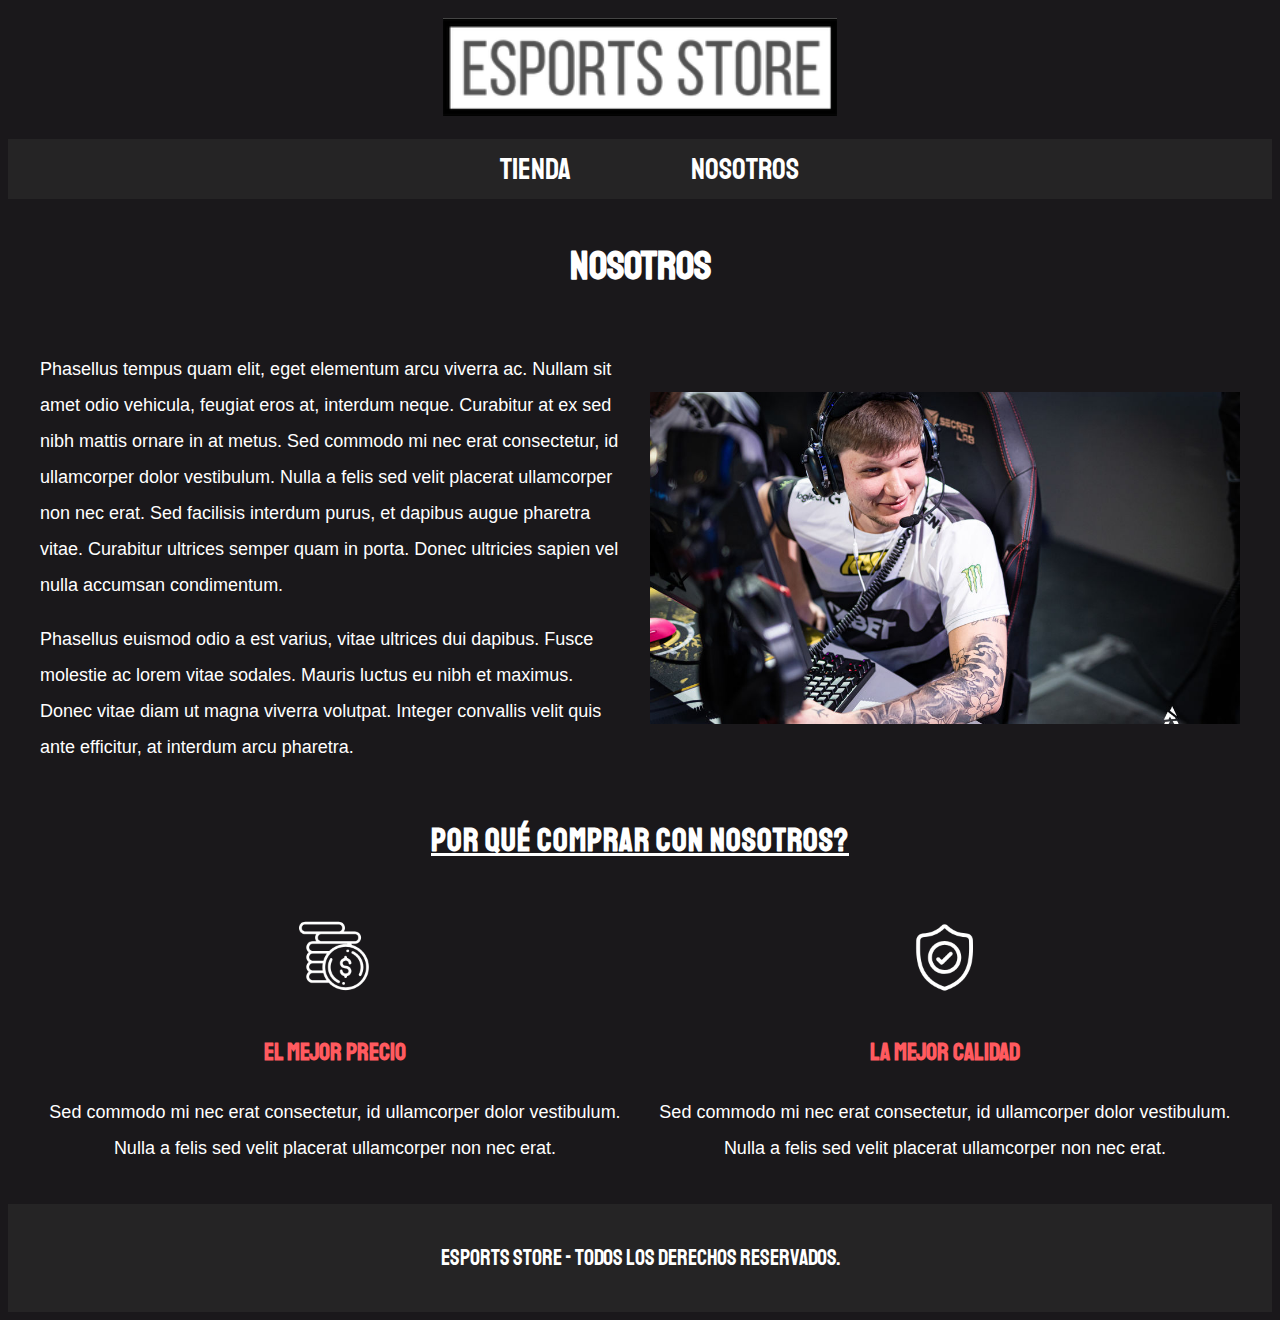
==== nosotros.html @ 70a1bc86 "Commit inicial" ====
<!DOCTYPE html>
<html lang="en">
<head>
    <meta charset="UTF-8">
    <meta name="viewport" content="width=device-width, initial-scale=1, shrink-to-fit=no">
    <meta http-equiv="X-UA-Compatible" content="ie=edge">
    <title>Nosotros</title>
    <link rel="stylesheet" href="https://necolas.github.io/normalize.css/8.0.1/normalize.css">
    <link href="https://fonts.googleapis.com/css?family=Staatliches" rel="stylesheet">
    <link rel="stylesheet" href="css/style.css">
    
</head>
<body>
    <header class="header">
        <a href="index.html"><img src="media/logo.PNG" alt="logo"></a>
    </header>
    <div class="barra">
        <nav class="navegacion">
            <a href="index.html">Tienda</a>
            <a href="nosotros.html">Nosotros</a>
        </nav>
    </div>

    <main class="contenedor">
        <h1>Nosotros</h1>

        <div class="nosotros">
            <div class="contenidoNosotros">
                <p>Phasellus tempus quam elit, eget elementum arcu viverra ac. Nullam sit amet odio vehicula, feugiat eros at, interdum neque. 
                    Curabitur at ex sed nibh mattis ornare in at metus. Sed commodo mi nec erat consectetur, id ullamcorper dolor vestibulum. 
                    Nulla a felis sed velit placerat ullamcorper non nec erat. Sed facilisis interdum purus, et dapibus augue pharetra vitae. 
                    Curabitur ultrices semper quam in porta. Donec ultricies sapien vel nulla accumsan condimentum.</p>

                <p>Phasellus euismod odio a est varius, vitae ultrices dui dapibus. Fusce molestie ac lorem vitae sodales. 
                    Mauris luctus eu nibh et maximus. Donec vitae diam ut magna viverra volutpat. Integer convallis velit quis ante efficitur, 
                    at interdum arcu pharetra.</p>
            </div>
            <img class="imagenNosotros" src="media/nosotros.jpg" alt="nosotros" >
        </div>
    </main>

    <section class="contenedor comprar">
        <h2 class="tituloComprar">Por qué comprar con nosotros?</h2>
        <div class="bloques">
            <div class="bloque">
                <img src="media/icono_1.png" alt="icono">
                <h3 class="tituloBloque">El mejor precio</h3>
                <p>Sed commodo mi nec erat consectetur, id ullamcorper dolor vestibulum. 
                    Nulla a felis sed velit placerat ullamcorper non nec erat.</p>
            </div><!--cierra bloque-->
            <div class="bloque">
                <img src="media/icono_4.png" alt="icono">
                <h3 class="tituloBloque">La mejor calidad</h3>
                <p>Sed commodo mi nec erat consectetur, id ullamcorper dolor vestibulum. 
                    Nulla a felis sed velit placerat ullamcorper non nec erat.</p>
            </div><!--cierra bloque-->
        </div>
    </section>

    <footer class="footer">
        <p class="textoFooter">eSports Store - Todos los derechos reservados.</p>
    </footer>

</body>
</html>
---- css/style.css ----
:root{
    --fuentePrincipal: 'Staatliches', cursive;

    --primario: #1A181B;
    --primarioClaro: #252425;
    --secundario: #564D65;
    --precio: #FF5A5F;
}

html{
    font-size: 62.5%; /*10px = 1rem*/
    box-sizing: border-box;
}

*, *:before, *:after{
    box-sizing: inherit;
}

body{
    background-color: var(--primario);
    line-height: 2;
    font-size: 2rem;
}

p{
    font-size: 1.8rem;
    font-family: Arial, Helvetica, sans-serif; 
    color: white;
}

a{
    text-decoration: none;
}

img{
    width: 100%;
}
.contenedor{
    max-width: 120rem;
    margin: 0 auto;
}

h1, h2, h3{
    text-align: center;
    color: white;
    font-family: var(--fuentePrincipal);
}

h1{
    font-size: 4rem;
}
h2{
    font-size: 3.2rem;
}
h3{
    font-size: 2.4rem;
}
/*header*/
.header{
    display: grid;
    justify-content: center;
    padding: 1rem;
}

/*footer*/
.footer{
    background-color: var(--primarioClaro);
    padding: 1rem;
    margin-top: 2rem;
}

.textoFooter{
    text-align: center;
    font-family: var(--fuentePrincipal);
    font-size: 2.2rem;
}

/*navegacion*/
.barra{
    background-color: var(--primarioClaro);
}

.barra .navegacion{
    display: grid;
    grid-template-columns:  repeat(2, 200px);
    grid-column-gap: 1rem;
    justify-content: center;
}

.barra .navegacion a{
    font-family: var(--fuentePrincipal);
    font-size: 3rem;
    text-align: center;
    color: white;
    text-decoration: none;
    transition: .5s ease-in-out;
}

.barra .navegacion a:hover{
    color: var(--secundario);
}

/*grid*/
.grid{
    display: grid;
    grid-template-columns: repeat(2, 1fr);
    gap: 2rem;
}

@media (min-width: 768px) {
    .grid{
        grid-template-columns: repeat(3,1fr)
    }
}
/*productos*/

.producto{
    background-color: var(--primarioClaro);
    padding: 1rem;
}

.imagenProducto{
    width: 100%;
}

.nombreProducto{
    font-size: 4rem;
    text-align: center;
}

.precioProducto{
    font-size: 2.8rem;
    color: var(--precio);
    text-align: center;
}

.nombreProducto, .precioProducto{
    font-family: var(--fuentePrincipal);
    margin: 1rem;
    line-height: 1.2;
}

/*graficos*/
.grafico{
    min-height: 30rem;
    background-repeat: no-repeat;
    background-size: cover;
    grid-column: 1 / 3;
}

.grafico1{
    grid-row: 2 / 3;
    background-image: url(../media/grafico1.jpg);
}

.grafico2{
    background-image: url(../media/grafico2.jpg);
    grid-row: 8 / 9;
}
@media (min-width: 768px) {
    .grafico2{
        grid-row: 5 / 6;
        grid-column: 2 / 4;
    }
}

/*nosotros*/
.nosotros{
    display: grid;
    grid-template-rows: repeat(2, auto);
    align-items: center;
}
@media (min-width: 768px) {
    .nosotros{
        display: grid;
        grid-template-columns: repeat(2, 1fr);
        column-gap: 2rem;
    }
}

.imagenNosotros{
    grid-row: 1 / 2;
    width: 100%;
}

@media (min-width: 768px) {
    .imagenNosotros{
        grid-column: 2 / 3;
    }
}

/*bloques*/
.tituloComprar{
    text-decoration: underline;
    letter-spacing: 1px;
}
.bloques{
    display: grid;
    grid-template-columns: repeat(2, 1fr);
    gap: 2rem;
}

.bloque{
    text-align: center;
}
@media (min-width: 768px) {
    .bloque img{
        width: 25%;
    }
}

.tituloBloque{
    margin: 0;
    color: var(--precio);
}
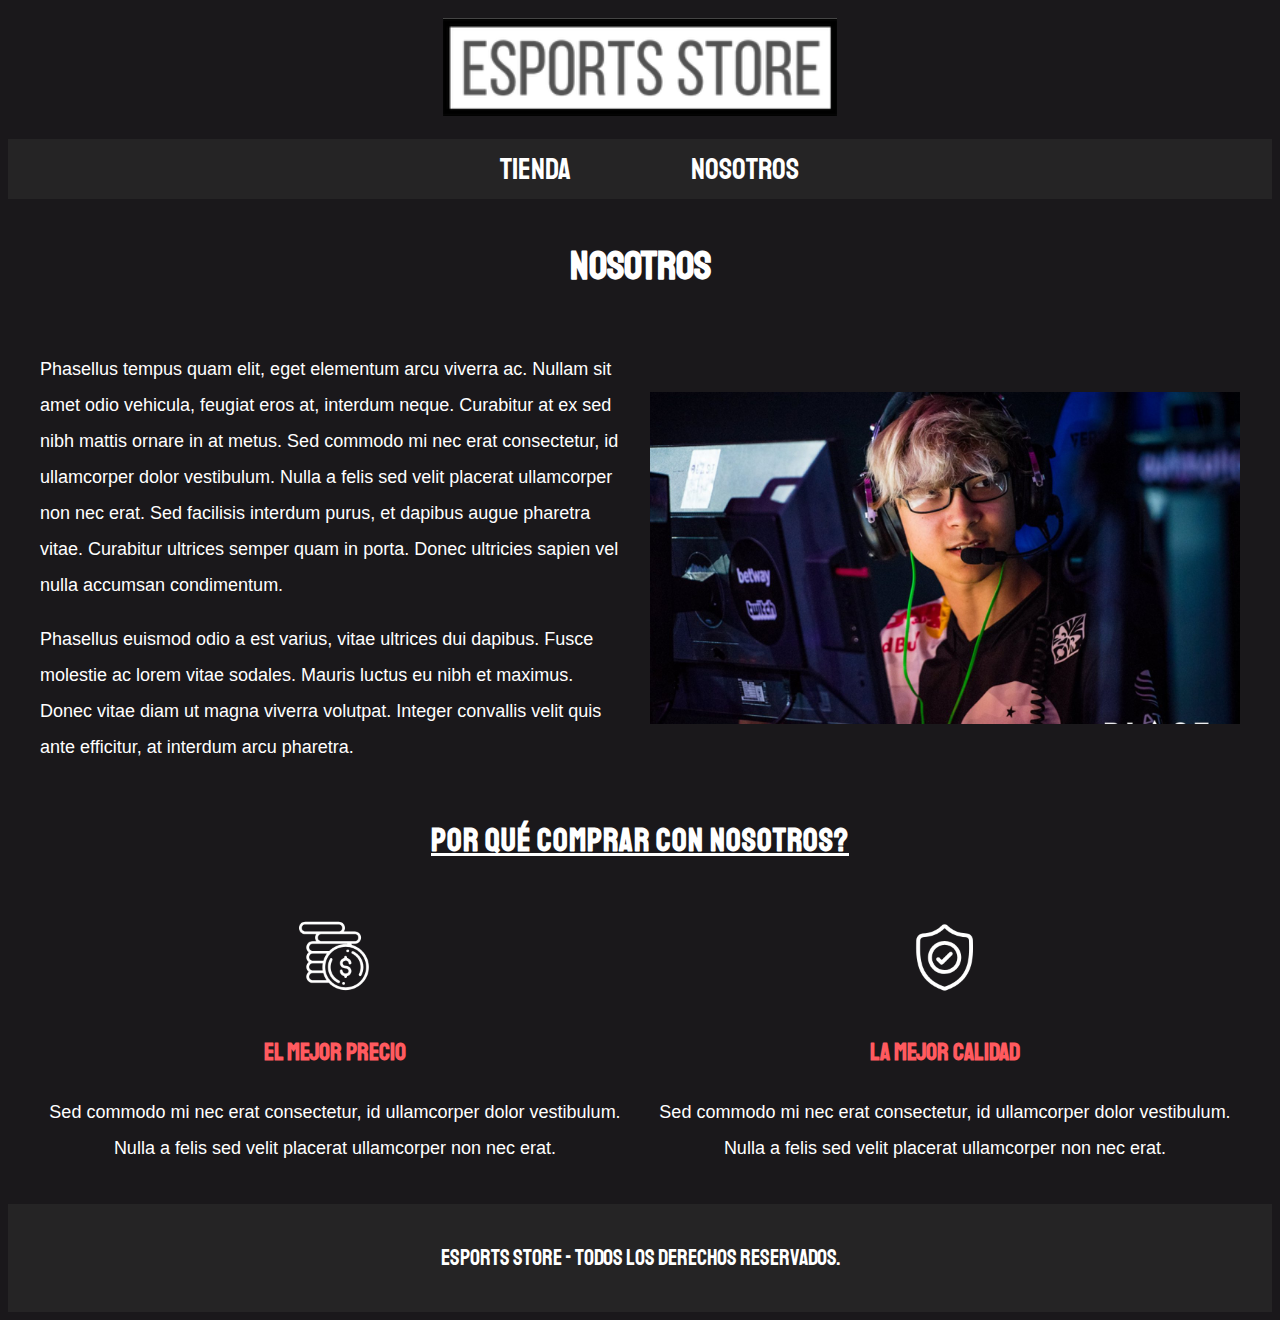
==== commit 714a9560: "arreglando logica y etiquetas" ====
--- a/nosotros.html
+++ b/nosotros.html
@@ -35,7 +35,7 @@
                     Mauris luctus eu nibh et maximus. Donec vitae diam ut magna viverra volutpat. Integer convallis velit quis ante efficitur, 
                     at interdum arcu pharetra.</p>
             </div>
-            <img class="imagenNosotros" src="media/nosotros.jpg" alt="nosotros" >
+            <img class="imagenNosotros" src="media/tenz.jpg" alt="nosotros" >
         </div>
     </main>
 
--- a/css/style.css
+++ b/css/style.css
@@ -117,10 +117,12 @@
 .producto{
     background-color: var(--primarioClaro);
     padding: 1rem;
+    
 }
 
 .imagenProducto{
     width: 100%;
+    height: 400px;
 }
 
 .nombreProducto{
